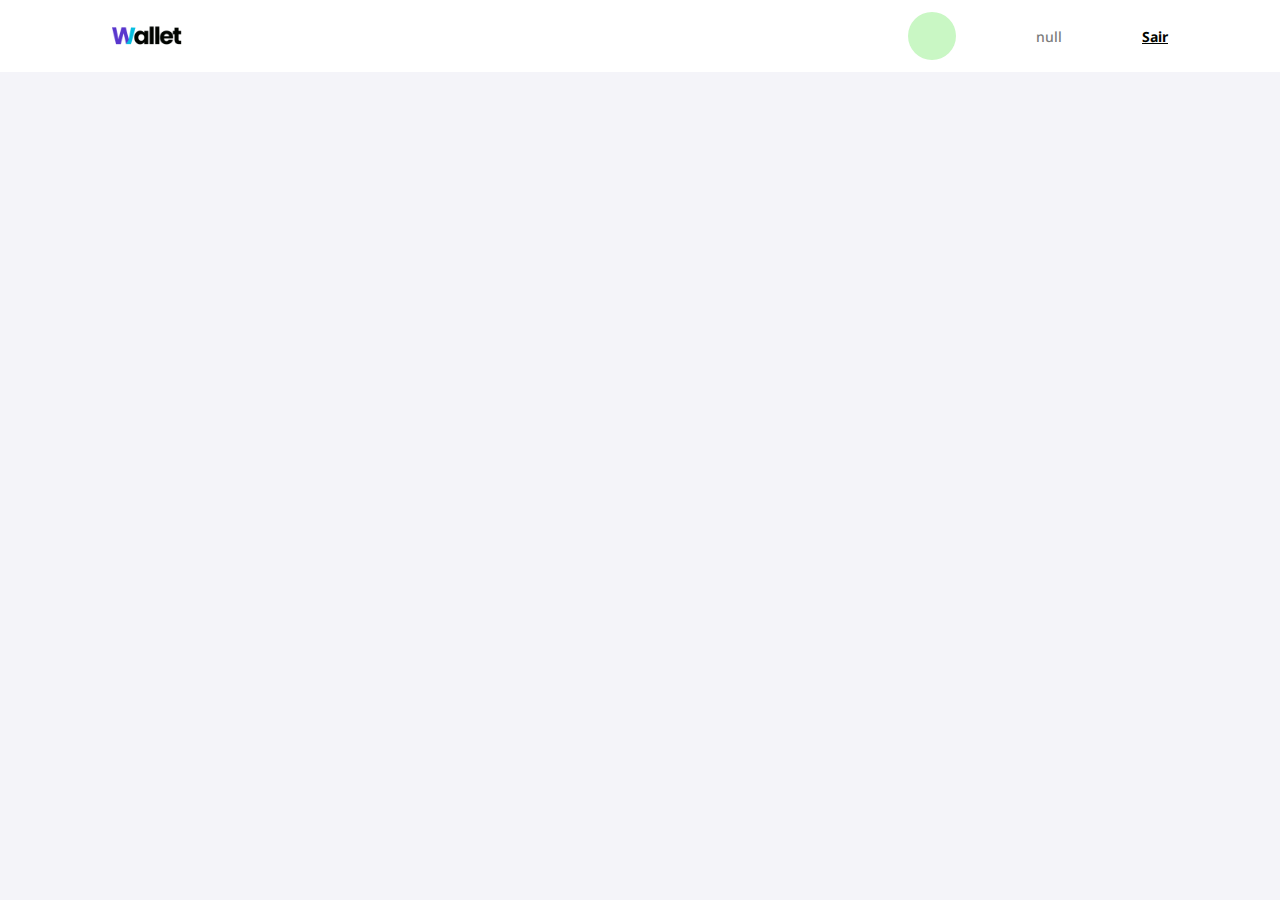
==== src/pages/home/index.html @ e76b7ca9 "add link navbar js" ====
<!DOCTYPE html>
<html lang="en">
<head>
    <meta charset="UTF-8">
    <meta name="viewport" content="width=device-width, initial-scale=1.0">
    <title>Wallet App Home</title>
    <link rel="stylesheet" href="../../../style.css">
    <link rel="stylesheet" href="style.css">
    <script src="index.js"></script>
</head>
<body>
    <div class="home-content-container">
        <div class="navbar">
            <img class="logo-navbar" src="../../img/logo.png" alt="">
            <div 
            id="navbar-user-container" class="navbar-user-container">
                <div 
                id="navbar-user-avatar" 
                class="navbar-user-avatar">
            
                </div>
            
            </div>
        </div>
        <h1>Home</h1>
    </div>
    
</body>
</html>
---- style.css ----
@import url('https://fonts.googleapis.com/css2?family=Noto+Sans:ital,wght@0,100;0,200;0,300;0,400;0,500;0,600;0,700;0,800;0,900;1,100;1,200;1,300;1,400;1,500;1,600;1,700;1,800;1,900&display=swap');

:root {
    --purple-color: #5936cd;
    --white-color: #f4f4f9;
}


body {
    padding: 0px;
    margin: 0px;
    font-family: 'Noto Sans', sans-serif;
    color: #010400;
}

h1 {
    font-size: 40px;
    font-weight: bolder;
    margin: 0px;
    padding: 0px;
}

h2 {
    font-size: 24px;
    font-weight: bold;
    margin: 0px;
    padding: 0px;
}

h3 {
    font-size: 18px;
    font-weight: bold;
    margin: 0px;
    padding: 0px;
}

h4 {
    font-size: 16px;
    font-weight: 700;
    color: #7c7c7c;
    margin: 0px;
    padding: 0px;
}

p {
    font-size: 14px;
    font-weight: 500;
    color: #7c7c7c;
    margin: 0px;
    padding: 0px;
}

label {
    font-size: 14px;
    font-weight: 500;
    width: 100%;
    margin: 0px;
    padding: 0px;
}

a {
    font-size: 14px;
    font-weight: 700;
    text-decoration: underline;
}

button {
    color: var(--white-color);
    background-color: var(--purple-color);
    height: 56px;
    width: 432px;
    border-radius: 12px;
    font-weight: bold;
    font-size: 16px;
    text-align: center;
    border: 2px solid var(--purple-color);
    cursor: pointer;
}

button:hover {
    background-color: #4d28c9;
}

button.small {
    background-color: var(--white-color);
    color: #010400;
    font-size: 14px;
    border-radius: 8px;
    width: 90px;
    height: 36px;
}

input {
    background-color: var(--white-color);
    width: 100%;
    height: 48px;
    border: 2px solid #06bee1;
    border-radius: 8px;
    color: #010400;
    font-size: 16px;
    padding: 6px;
    box-sizing: border-box;
}

.full-width {
    width: 100%;
}

.text-center {
    text-align: center;
}

.text-left {
    text-align: left;
}

.mt {
    margin-top: 16px;
}

.mt.larger {
    margin-top: 32px;
}

.mt.large {
    margin-top: 24px;
}

.mt.small {
    margin-top: 12px;
}

.mt.smaller {
    margin-top: 6px;
}

.logo {
    width: 88px;
    height: auto;
}

.auth-container {
    width: 100vw;
    height: 100vh;
    display: flex;
    align-items: center;
    justify-content: center;
    background-color: var(--purple-color);
}

.auth-content {
    display: flex;
    /* flex-direction: column; */
    align-items: center;
    justify-content: center;
    width: 480px;
    height: auto;
    min-height: 440px;
    border-radius: 24px;
    background-color: var(--white-color);
}

.auth-content-container {
    display: flex;
    flex-direction: column;
    align-items: center;
    justify-content: center;
    width: 100%;
    height: 100%;
    padding: 24px;
}
---- src/pages/home/style.css ----
.home-content-container {
    display: flex;
    flex-direction: column;
    align-items: flex-start;
    justify-content: flex-start;
    width: 100vw;
    height: 100vh;
    background-color: #f4f4f9;
}

.navbar {
    display: flex;
    flex-direction: row;
    align-items: center;
    justify-content: space-between;
    width: 100vw;
    height: 72px;
    background-color: #ffffff;
    position: fixed;
    top: 0px;
    left: 0px;
    right: 0px;
    padding: 24px 112px;
    box-sizing: border-box;
}

.logo-navbar {
    height: 24px;
    width: auto;
}

.navbar-user-container {
    display: flex;
    flex-direction: row;
    align-items: center;
    justify-content: space-between;
    width: 260px;
    height: 100%;
}

.navbar-user-avatar {
    display: flex;
    align-items: center;
    justify-content: center;
    height: 48px;
    width: 48px;
    border-radius: 24px;
    background-color: #c9f7c4;
}
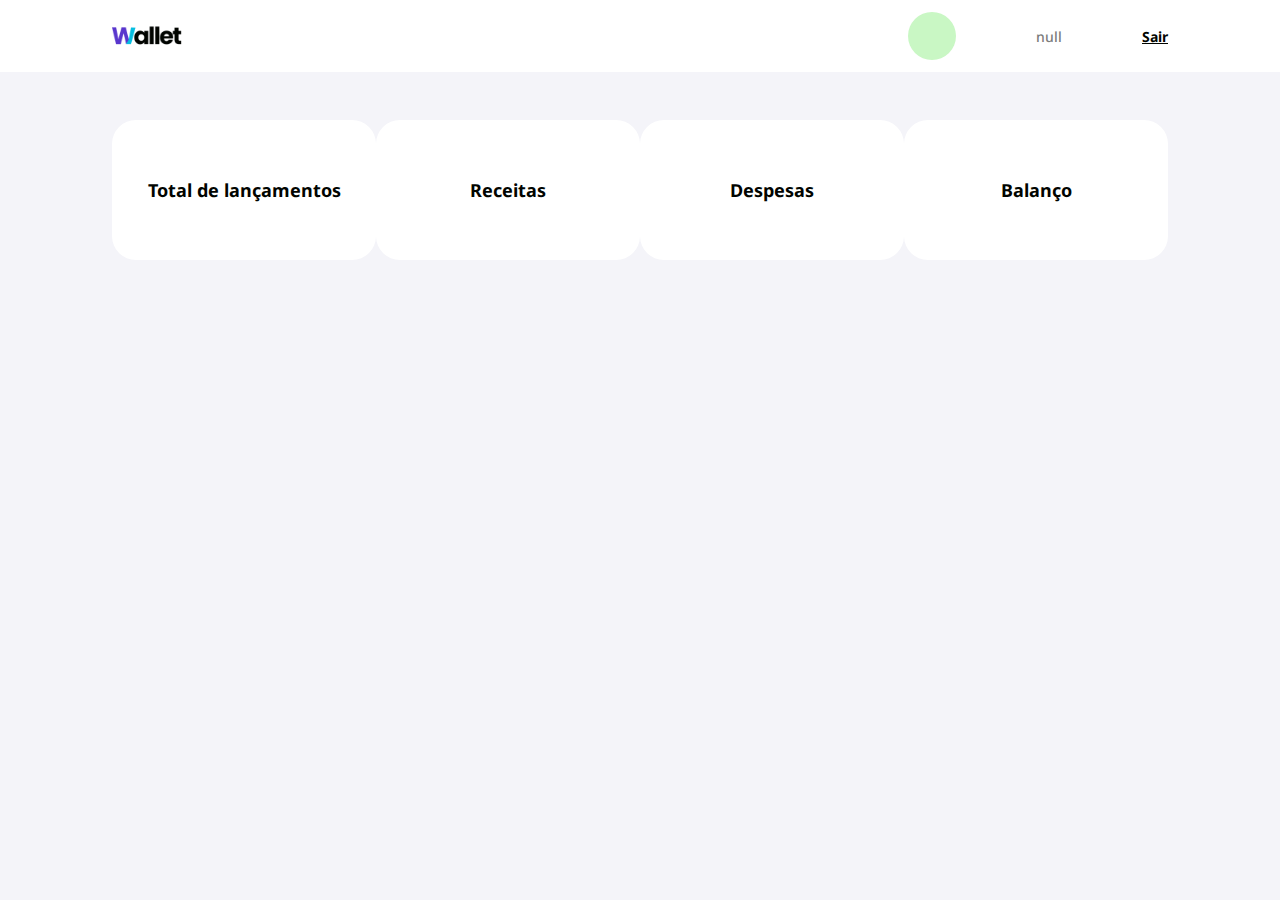
==== commit a2e67e6b: "js to home page" ====
--- a/src/pages/home/index.html
+++ b/src/pages/home/index.html
@@ -11,18 +11,34 @@
 <body>
     <div class="home-content-container">
         <div class="navbar">
-            <img class="logo-navbar" src="../../img/logo.png" alt="">
+            <img 
+                class="logo-navbar" 
+                src="../../img/logo.png" 
+                alt="">
             <div 
-            id="navbar-user-container" class="navbar-user-container">
-                <div 
-                id="navbar-user-avatar" 
-                class="navbar-user-avatar">
-            
-                </div>
-            
+                id="navbar-user-container" 
+                class="navbar-user-container">
+                    <div 
+                        id="navbar-user-avatar" 
+                        class="navbar-user-avatar">
+                    </div>
             </div>
         </div>
-        <h1>Home</h1>
+        <div class="finance-card-container">
+            <div id="finance-card-1" class="finance-card">
+                <h3>Total de lançamentos</h3>
+            </div>
+            <div id="finance-card-2" class="finance-card">
+                <h3>Receitas</h3>
+            </div>
+            <div id="finance-card-3" class="finance-card">
+                <h3>Despesas</h3>
+            </div>
+            <div id="finance-card-4" class="finance-card">
+                <h3>Balanço</h3>
+            </div>
+        </div>
+
     </div>
     
 </body>
--- a/src/pages/home/style.css
+++ b/src/pages/home/style.css
@@ -17,10 +17,10 @@
     width: 100vw;
     height: 72px;
     background-color: #ffffff;
-    position: fixed;
+    /* position: fixed;
     top: 0px;
     left: 0px;
-    right: 0px;
+    right: 0px; */
     padding: 24px 112px;
     box-sizing: border-box;
 }
@@ -47,4 +47,25 @@
     width: 48px;
     border-radius: 24px;
     background-color: #c9f7c4;
+}
+
+.finance-card-container {
+    display: flex;
+    width: 100%;
+    flex-direction: row;
+    align-items: center;
+    justify-content: space-between;
+    padding: 48px 112px;
+    box-sizing: border-box;
+}
+
+.finance-card {
+    display: flex;
+    flex-direction: column;
+    align-items: center;
+    justify-content: center;
+    width: 280px;
+    height: 140px;
+    border-radius: 24px;
+    background-color: #ffffff;
 }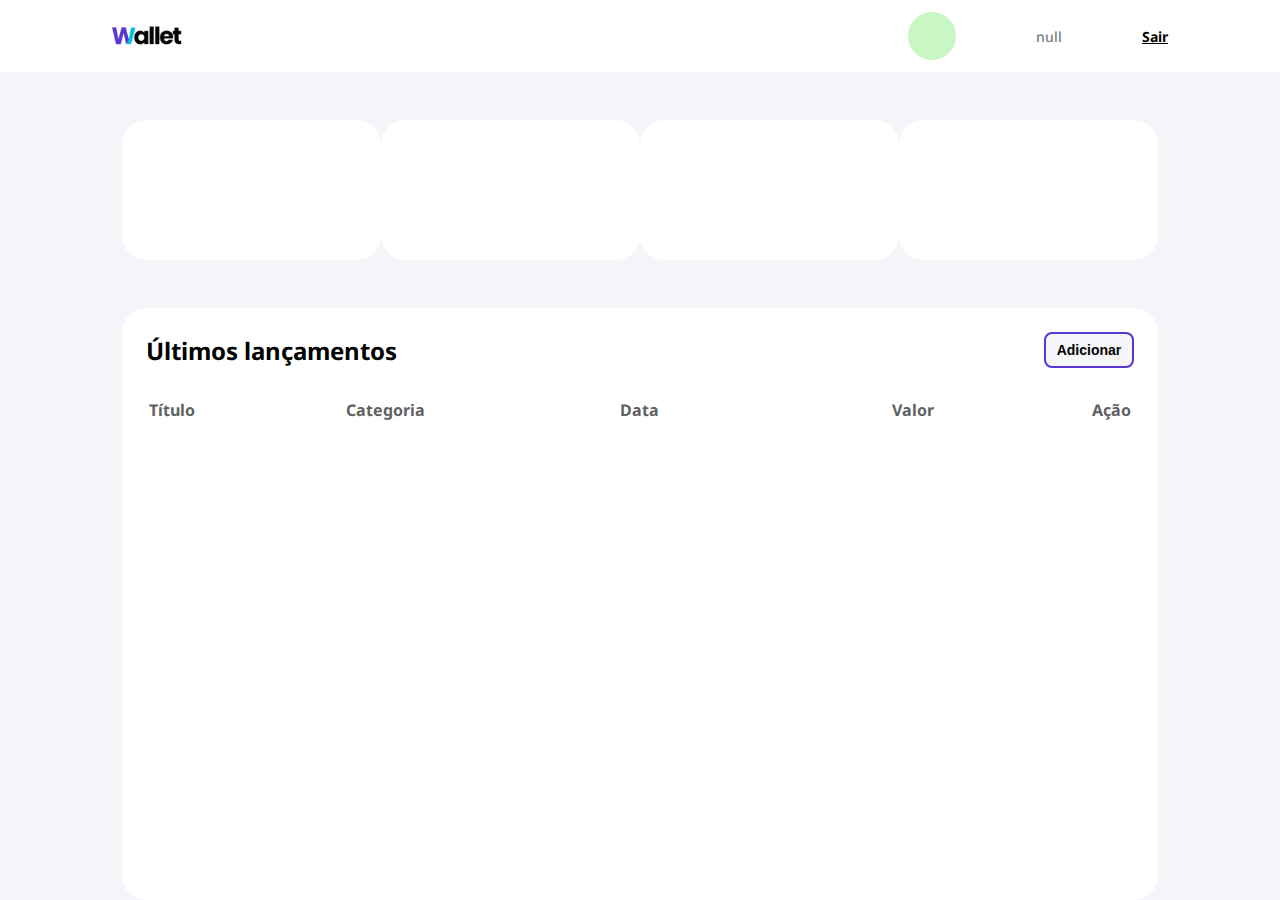
==== commit 7ed34bd4: "fix table" ====
--- a/src/pages/home/index.html
+++ b/src/pages/home/index.html
@@ -26,19 +26,93 @@
         </div>
         <div class="finance-card-container">
             <div id="finance-card-1" class="finance-card">
-                <h3>Total de lançamentos</h3>
+                <!-- <h3>Total de lançamentos</h3> -->
             </div>
             <div id="finance-card-2" class="finance-card">
-                <h3>Receitas</h3>
+                <!-- <h3>Receitas</h3> -->
             </div>
             <div id="finance-card-3" class="finance-card">
-                <h3>Despesas</h3>
+                <!-- <h3>Despesas</h3> -->
             </div>
             <div id="finance-card-4" class="finance-card">
-                <h3>Balanço</h3>
+                <!-- <h3>Balanço</h3> -->
             </div>
         </div>
 
+        <div class="table-container">
+            <div class="table-content-container">
+                <div class="table-content-header">
+                    <h2>Últimos lançamentos</h2>
+                    <button onclick="onOpenModal()" class="small">Adicionar</button>
+                </div>
+                <table id="finances-table">
+                    <tr>
+                        <th class="left">Título</th>
+                        <th class="left">Categoria</th>
+                        <th>Data</th>
+                        <th class="right">Valor</th>
+                        <th class="right">Ação</th>
+                    </tr>
+                    <!-- <tr>
+                        <td class="left">teste</td>
+                        <td class="left">teste</td>
+                        <td>teste</td>
+                        <td class="right">teste</td>
+                        <td class="right">teste</td>
+                    </tr> -->
+
+                </table>
+            </div>
+        </div>
+    </div>
+    <div id="modal" class="modal-background">
+        <div class="modal-content">
+            <div class="modal-content-header">
+                <h3>Adicionar Lançamento</h3>
+                <button onclick="onCloseModal()" class="small">Fechar</button>
+            </div>
+            <form id="form-finance-release" class="mt">
+                <label class="mt" for="input-title">Título:</label>
+                <input 
+                    class="mt smaller" 
+                    id="input-title" 
+                    placeholder="Ex: Conta de energia" 
+                    name="input-title"
+                    type="text"
+                    required
+                />
+                <label class="mt" for="input-value">Valor:</label>
+                <input 
+                    class="mt smaller" 
+                    id="input-value" 
+                    placeholder="R$0,00 (Use valores negativos para uma despesa.)" 
+                    name="input-value"
+                    type="number"
+                    step="any"
+                    required
+                />
+                <label class="mt" for="input-date">Data:</label>
+                <input 
+                    class="mt smaller" 
+                    id="input-date" 
+                    placeholder="DD/MM/AAAA" 
+                    name="input-date"
+                    type="date"
+                    required
+                />
+                <label class="mt" for="input-category">Categoria:</label>
+                <select 
+                    class="mt smaller" 
+                    id="input-category" 
+                    name="input-category"
+                    required >
+                    <!-- <option>Selecionar categoria</option> -->
+                </select>
+                
+                <button type="submit" class="full-width mt large">Adicionar</button>
+            </form>
+            
+        </div>
     </div>
     
 </body>
--- a/style.css
+++ b/style.css
@@ -91,11 +91,26 @@
 }
 
 input {
-    background-color: var(--white-color);
     width: 100%;
     height: 48px;
     border: 2px solid #06bee1;
     border-radius: 8px;
+    background-color: transparent;
+    font-weight: 400;
+    color: #010400;
+    font-size: 16px;
+    padding: 6px;
+    box-sizing: border-box;
+    margin-bottom: 12px;
+}
+
+select {
+    width: 100%;
+    height: 48px;
+    border: 2px solid #06bee1;
+    border-radius: 8px;
+    background-color: transparent;
+    font-weight: 400;
     color: #010400;
     font-size: 16px;
     padding: 6px;
--- a/src/pages/home/style.css
+++ b/src/pages/home/style.css
@@ -5,7 +5,8 @@
     align-items: flex-start;
     justify-content: flex-start;
     width: 100vw;
-    height: 100vh;
+    height: auto;
+    min-height: 100vh;
     background-color: #f4f4f9;
 }
 
@@ -55,7 +56,7 @@
     flex-direction: row;
     align-items: center;
     justify-content: space-between;
-    padding: 48px 112px;
+    padding: 48px 122px;
     box-sizing: border-box;
 }
 
@@ -68,4 +69,103 @@
     height: 140px;
     border-radius: 24px;
     background-color: #ffffff;
+}
+
+.table-container {
+    display: flex;
+    width: 100%;
+    flex-direction: column;
+    align-items: flex-start;
+    justify-content: flex-start;
+    padding: 0px 122px;
+    box-sizing: border-box;
+}
+
+.table-content-container {
+    display: flex;
+    width: 100%;
+    flex-direction: column;
+    align-items: flex-start;
+    justify-content: flex-start;
+    background-color: #ffffff;
+    border-radius: 24px;
+    height: 592px;
+    padding: 24px;
+    box-sizing: border-box;
+}
+
+.table-content-header {
+    display: flex;
+    width: 100%;
+    flex-direction: row;
+    align-items: center;
+    justify-content: space-between;
+    padding-bottom: 24px;
+    box-sizing: border-box;
+}
+
+table {
+    width: 100%;
+}
+
+th {
+    text-align: center;
+    color: #616161;
+    width: 20%;
+}
+
+tr {
+    height: 32px;
+}
+
+th.right {
+    text-align: right;
+}
+
+th.left {
+    text-align: left;
+}
+
+td {
+    text-align: center;
+    color: #7c7c7c;
+    width: 20%;
+}
+
+td.right {
+    text-align: right;
+}
+
+td.left {
+    text-align: left;
+}
+
+.modal-background {
+    display: none;
+    flex-direction: column;
+    align-items: flex-end;
+    position: fixed;
+    top: 0;
+    left: 0;
+    bottom: 0;
+    right: 0;
+    width: 100vw;
+    height: 100vh;
+    background-color: rgba(1, 4,0, 0.2);
+    
+}
+
+.modal-content {
+    height: 100%;
+    width: 480px;
+    background-color: #f4f4f9;
+    padding: 24px;
+    box-sizing: border-box;
+}
+.modal-content-header {
+    display: flex;
+    flex-direction: row;
+    justify-content: space-between;
+    align-items: center;
+    width: 100%;
 }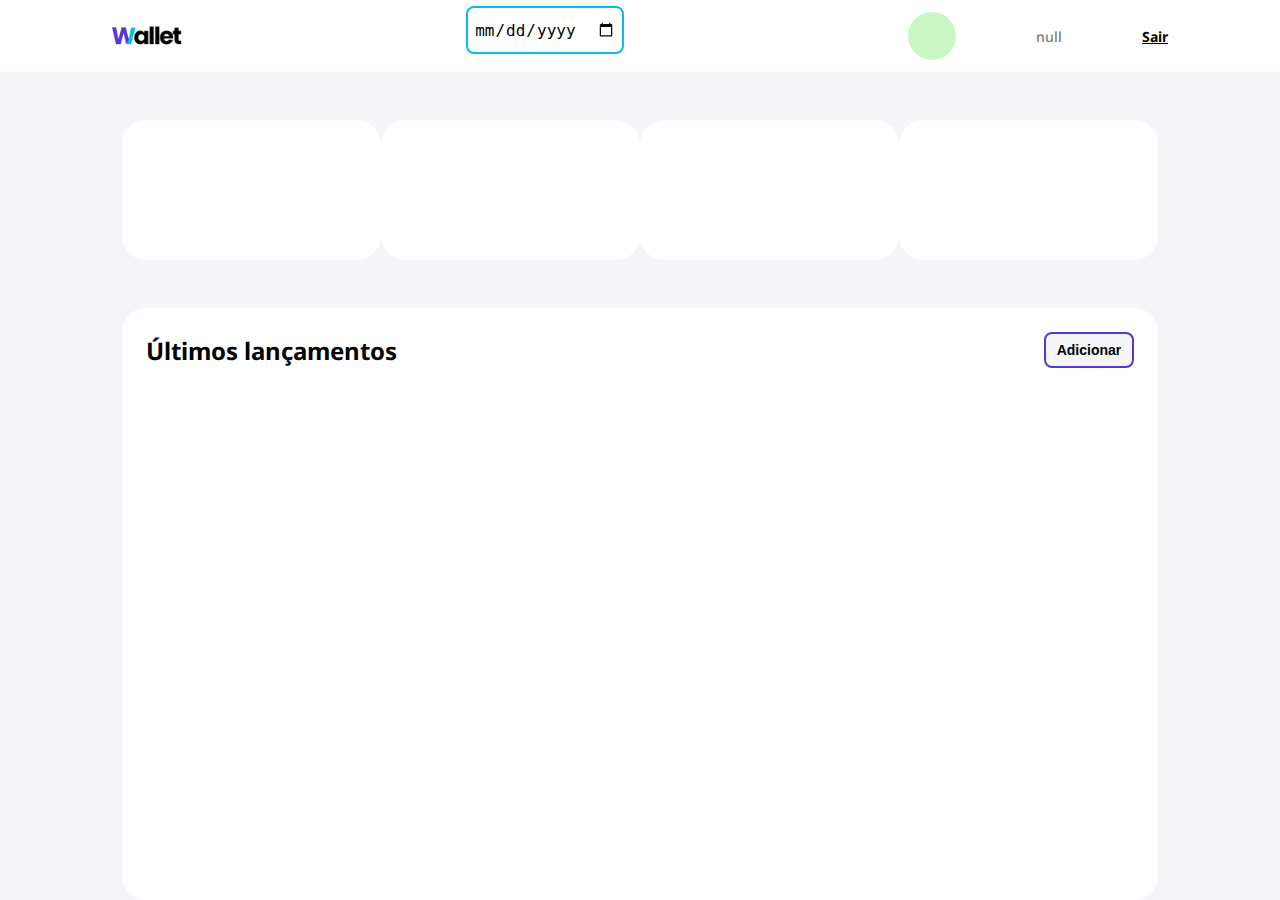
==== commit a6f6ffe2: "feat: first readme version" ====
--- a/src/pages/home/index.html
+++ b/src/pages/home/index.html
@@ -1,5 +1,5 @@
 <!DOCTYPE html>
-<html lang="en">
+<html lang="pt-br">
 <head>
     <meta charset="UTF-8">
     <meta name="viewport" content="width=device-width, initial-scale=1.0">
@@ -15,6 +15,14 @@
                 class="logo-navbar" 
                 src="../../img/logo.png" 
                 alt="">
+
+            <div class="navbar-calendar-container">
+                <input 
+                    type="date"
+                    id="select-date"
+                    class="input-calendar"
+                />
+            </div>
             <div 
                 id="navbar-user-container" 
                 class="navbar-user-container">
@@ -23,6 +31,7 @@
                         class="navbar-user-avatar">
                     </div>
             </div>
+            
         </div>
         <div class="finance-card-container">
             <div id="finance-card-1" class="finance-card">
@@ -46,13 +55,13 @@
                     <button onclick="onOpenModal()" class="small">Adicionar</button>
                 </div>
                 <table id="finances-table">
-                    <tr>
+                    <!-- <tr>
                         <th class="left">Título</th>
                         <th class="left">Categoria</th>
                         <th>Data</th>
                         <th class="right">Valor</th>
                         <th class="right">Ação</th>
-                    </tr>
+                    </tr> -->
                     <!-- <tr>
                         <td class="left">teste</td>
                         <td class="left">teste</td>
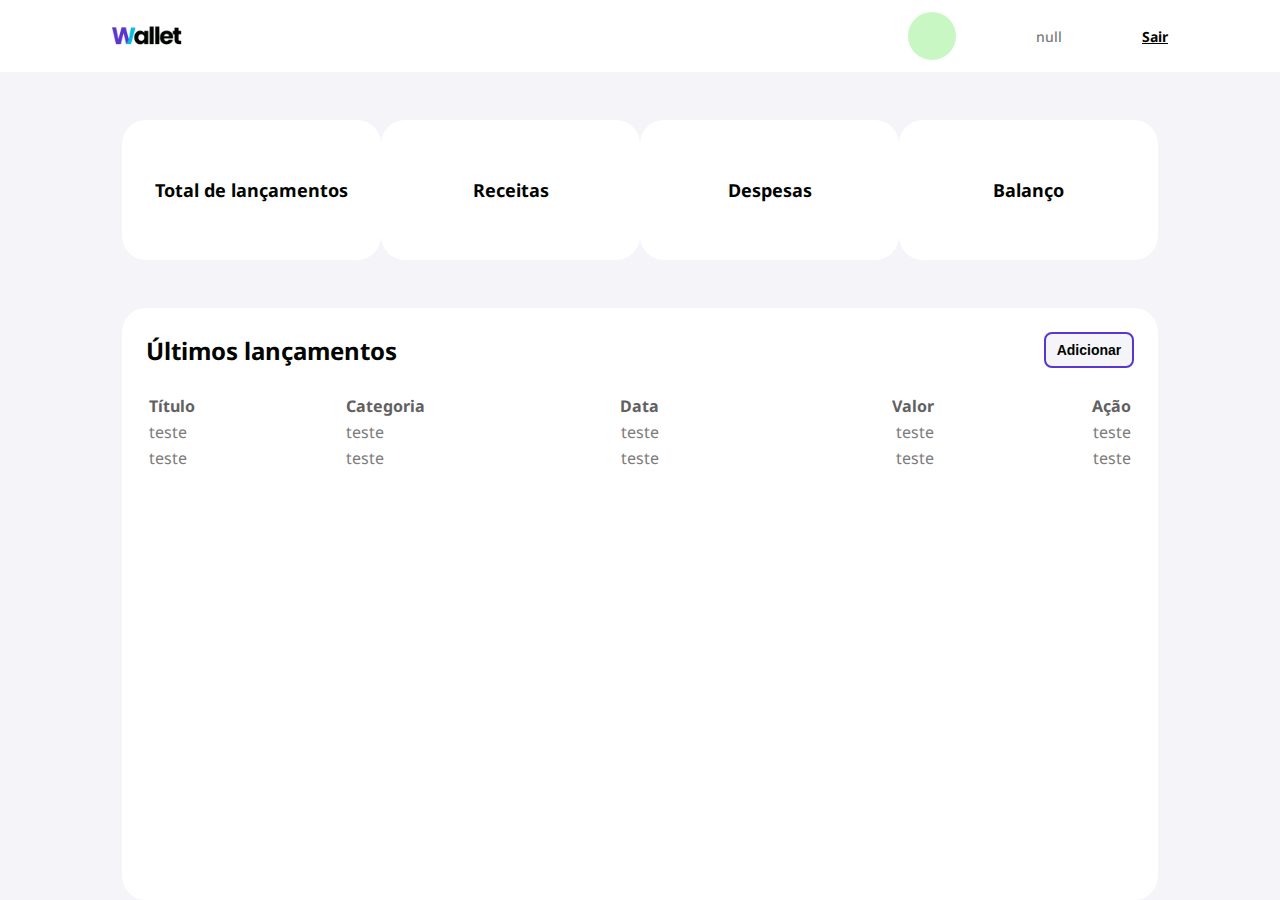
==== commit 4fefa7f6: "feat: implement layout" ====
--- a/src/pages/home/index.html
+++ b/src/pages/home/index.html
@@ -1,5 +1,5 @@
 <!DOCTYPE html>
-<html lang="pt-br">
+<html lang="en">
 <head>
     <meta charset="UTF-8">
     <meta name="viewport" content="width=device-width, initial-scale=1.0">
@@ -15,14 +15,6 @@
                 class="logo-navbar" 
                 src="../../img/logo.png" 
                 alt="">
-
-            <div class="navbar-calendar-container">
-                <input 
-                    type="date"
-                    id="select-date"
-                    class="input-calendar"
-                />
-            </div>
             <div 
                 id="navbar-user-container" 
                 class="navbar-user-container">
@@ -31,20 +23,19 @@
                         class="navbar-user-avatar">
                     </div>
             </div>
-            
         </div>
         <div class="finance-card-container">
             <div id="finance-card-1" class="finance-card">
-                <!-- <h3>Total de lançamentos</h3> -->
+                <h3>Total de lançamentos</h3>
             </div>
             <div id="finance-card-2" class="finance-card">
-                <!-- <h3>Receitas</h3> -->
+                <h3>Receitas</h3>
             </div>
             <div id="finance-card-3" class="finance-card">
-                <!-- <h3>Despesas</h3> -->
+                <h3>Despesas</h3>
             </div>
             <div id="finance-card-4" class="finance-card">
-                <!-- <h3>Balanço</h3> -->
+                <h3>Balanço</h3>
             </div>
         </div>
 
@@ -52,75 +43,32 @@
             <div class="table-content-container">
                 <div class="table-content-header">
                     <h2>Últimos lançamentos</h2>
-                    <button onclick="onOpenModal()" class="small">Adicionar</button>
+                    <button class="small">Adicionar</button>
                 </div>
-                <table id="finances-table">
-                    <!-- <tr>
+                <table>
+                    <tr>
                         <th class="left">Título</th>
                         <th class="left">Categoria</th>
                         <th>Data</th>
                         <th class="right">Valor</th>
                         <th class="right">Ação</th>
-                    </tr> -->
-                    <!-- <tr>
+                    </tr>
+                    <tr>
                         <td class="left">teste</td>
                         <td class="left">teste</td>
                         <td>teste</td>
                         <td class="right">teste</td>
                         <td class="right">teste</td>
-                    </tr> -->
-
+                    </tr>
+                    <tr>
+                        <td class="left">teste</td>
+                        <td class="left">teste</td>
+                        <td>teste</td>
+                        <td class="right">teste</td>
+                        <td class="right">teste</td>
+                    </tr>
                 </table>
             </div>
-        </div>
-    </div>
-    <div id="modal" class="modal-background">
-        <div class="modal-content">
-            <div class="modal-content-header">
-                <h3>Adicionar Lançamento</h3>
-                <button onclick="onCloseModal()" class="small">Fechar</button>
-            </div>
-            <form id="form-finance-release" class="mt">
-                <label class="mt" for="input-title">Título:</label>
-                <input 
-                    class="mt smaller" 
-                    id="input-title" 
-                    placeholder="Ex: Conta de energia" 
-                    name="input-title"
-                    type="text"
-                    required
-                />
-                <label class="mt" for="input-value">Valor:</label>
-                <input 
-                    class="mt smaller" 
-                    id="input-value" 
-                    placeholder="R$0,00 (Use valores negativos para uma despesa.)" 
-                    name="input-value"
-                    type="number"
-                    step="any"
-                    required
-                />
-                <label class="mt" for="input-date">Data:</label>
-                <input 
-                    class="mt smaller" 
-                    id="input-date" 
-                    placeholder="DD/MM/AAAA" 
-                    name="input-date"
-                    type="date"
-                    required
-                />
-                <label class="mt" for="input-category">Categoria:</label>
-                <select 
-                    class="mt smaller" 
-                    id="input-category" 
-                    name="input-category"
-                    required >
-                    <!-- <option>Selecionar categoria</option> -->
-                </select>
-                
-                <button type="submit" class="full-width mt large">Adicionar</button>
-            </form>
-            
         </div>
     </div>
     
--- a/style.css
+++ b/style.css
@@ -74,11 +74,6 @@
     font-size: 16px;
     text-align: center;
     border: 2px solid var(--purple-color);
-    cursor: pointer;
-}
-
-button:hover {
-    background-color: #4d28c9;
 }
 
 button.small {
@@ -91,26 +86,11 @@
 }
 
 input {
+    background-color: var(--white-color);
     width: 100%;
     height: 48px;
     border: 2px solid #06bee1;
     border-radius: 8px;
-    background-color: transparent;
-    font-weight: 400;
-    color: #010400;
-    font-size: 16px;
-    padding: 6px;
-    box-sizing: border-box;
-    margin-bottom: 12px;
-}
-
-select {
-    width: 100%;
-    height: 48px;
-    border: 2px solid #06bee1;
-    border-radius: 8px;
-    background-color: transparent;
-    font-weight: 400;
     color: #010400;
     font-size: 16px;
     padding: 6px;
--- a/src/pages/home/style.css
+++ b/src/pages/home/style.css
@@ -114,10 +114,6 @@
     width: 20%;
 }
 
-tr {
-    height: 32px;
-}
-
 th.right {
     text-align: right;
 }
@@ -138,34 +134,4 @@
 
 td.left {
     text-align: left;
-}
-
-.modal-background {
-    display: none;
-    flex-direction: column;
-    align-items: flex-end;
-    position: fixed;
-    top: 0;
-    left: 0;
-    bottom: 0;
-    right: 0;
-    width: 100vw;
-    height: 100vh;
-    background-color: rgba(1, 4,0, 0.2);
-    
-}
-
-.modal-content {
-    height: 100%;
-    width: 480px;
-    background-color: #f4f4f9;
-    padding: 24px;
-    box-sizing: border-box;
-}
-.modal-content-header {
-    display: flex;
-    flex-direction: row;
-    justify-content: space-between;
-    align-items: center;
-    width: 100%;
 }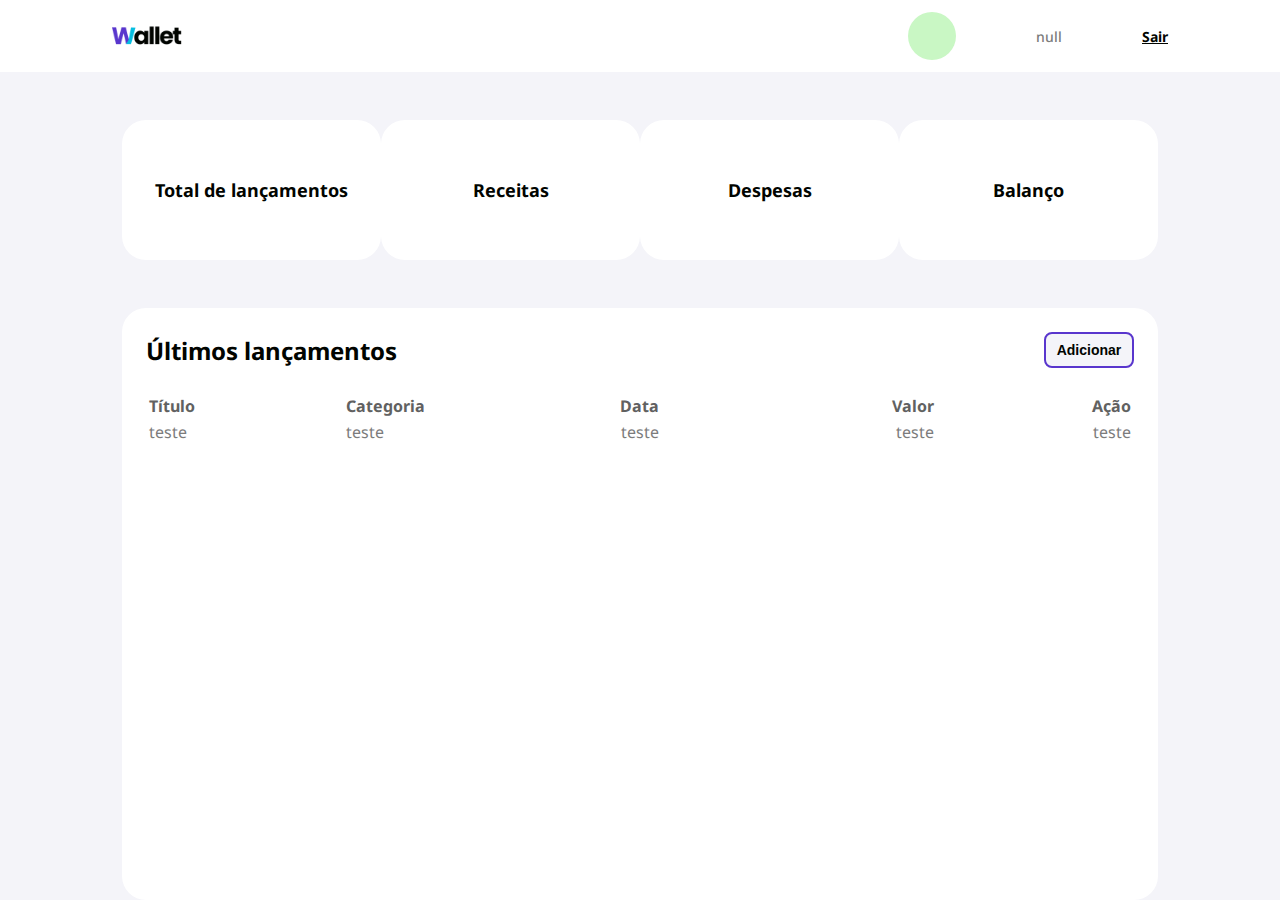
==== commit e22c34ff: "adding modal" ====
--- a/src/pages/home/index.html
+++ b/src/pages/home/index.html
@@ -43,9 +43,9 @@
             <div class="table-content-container">
                 <div class="table-content-header">
                     <h2>Últimos lançamentos</h2>
-                    <button class="small">Adicionar</button>
+                    <button onclick="onOpenModal()" class="small">Adicionar</button>
                 </div>
-                <table>
+                <table id="finances-table">
                     <tr>
                         <th class="left">Título</th>
                         <th class="left">Categoria</th>
@@ -60,15 +60,56 @@
                         <td class="right">teste</td>
                         <td class="right">teste</td>
                     </tr>
-                    <tr>
-                        <td class="left">teste</td>
-                        <td class="left">teste</td>
-                        <td>teste</td>
-                        <td class="right">teste</td>
-                        <td class="right">teste</td>
-                    </tr>
+
                 </table>
             </div>
+        </div>
+    </div>
+    <div id="modal" class="modal-background">
+        <div class="modal-content">
+            <div class="modal-content-header">
+                <h3>Adicionar Lançamento</h3>
+                <button onclick="onCloseModal()" class="small">Fechar</button>
+            </div>
+            <form id="form-register" class="mt">
+                <label class="mt" for="input-title">Título:</label>
+                <input 
+                    class="mt smaller" 
+                    id="input-title" 
+                    placeholder="Ex: Conta de energia" 
+                    name="input-title"
+                    type="text"
+                    required
+                />
+                <label class="mt" for="input-value">Valor:</label>
+                <input 
+                    class="mt smaller" 
+                    id="input-value" 
+                    placeholder="R$0,00 (Use valores negativos para uma despesa.)" 
+                    name="input-value"
+                    type="text"
+                    required
+                />
+                <label class="mt" for="input-date">Data:</label>
+                <input 
+                    class="mt smaller" 
+                    id="input-date" 
+                    placeholder="DD/MM/AAAA" 
+                    name="input-date"
+                    type="date"
+                    required
+                />
+                <label class="mt" for="input-category">Categoria:</label>
+                <select 
+                    class="mt smaller" 
+                    id="input-category" 
+                    name="input-category"
+                    required >
+                </select>
+
+                <button type="submit" class="full-width mt large">Adicionar</button>
+            </form>
+            
         </div>
     </div>
     
--- a/src/pages/home/style.css
+++ b/src/pages/home/style.css
@@ -134,4 +134,34 @@
 
 td.left {
     text-align: left;
+}
+
+.modal-background {
+    display: none;
+    flex-direction: column;
+    align-items: flex-end;
+    position: fixed;
+    top: 0;
+    left: 0;
+    bottom: 0;
+    right: 0;
+    width: 100vw;
+    height: 100vh;
+    background-color: rgba(1, 4,0, 0.2);
+    
+}
+
+.modal-content {
+    height: 100%;
+    width: 480px;
+    background-color: #f4f4f9;
+    padding: 24px;
+    box-sizing: border-box;
+}
+.modal-content-header {
+    display: flex;
+    flex-direction: row;
+    justify-content: space-between;
+    align-items: center;
+    width: 100%;
 }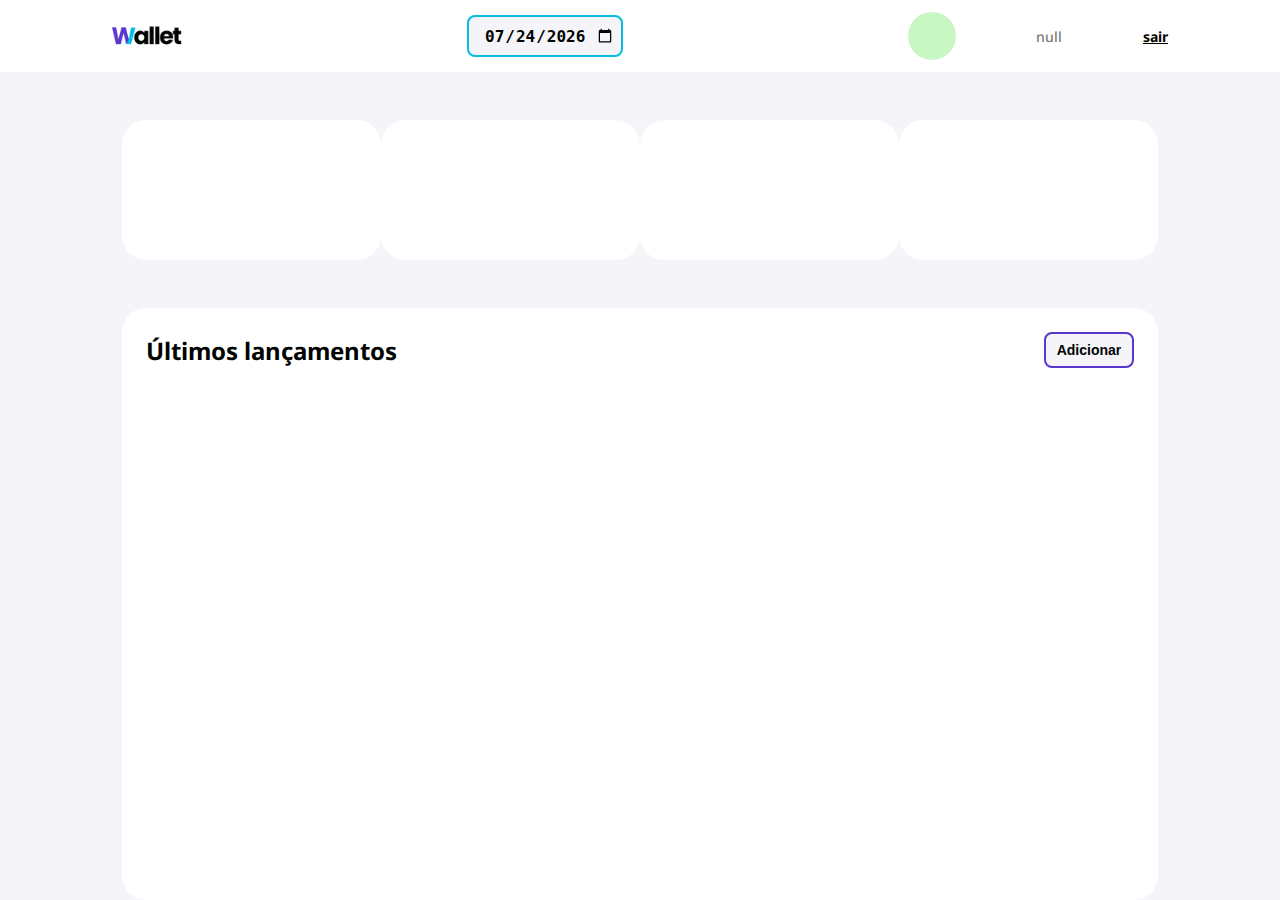
==== commit b6276b75: "feat implement dynamic date and logout" ====
--- a/src/pages/home/index.html
+++ b/src/pages/home/index.html
@@ -15,6 +15,15 @@
                 class="logo-navbar" 
                 src="../../img/logo.png" 
                 alt="">
+
+            <div class="navbar-calendar-container">
+                <input 
+                    type="date"
+                    id="select-date"
+                    class="input-calendar"
+                />
+            </div>
+
             <div 
                 id="navbar-user-container" 
                 class="navbar-user-container">
@@ -23,19 +32,20 @@
                         class="navbar-user-avatar">
                     </div>
             </div>
+            
         </div>
         <div class="finance-card-container">
             <div id="finance-card-1" class="finance-card">
-                <h3>Total de lançamentos</h3>
+                <!-- <h3>Total de lançamentos</h3> -->
             </div>
             <div id="finance-card-2" class="finance-card">
-                <h3>Receitas</h3>
+                <!-- <h3>Receitas</h3> -->
             </div>
             <div id="finance-card-3" class="finance-card">
-                <h3>Despesas</h3>
+                <!-- <h3>Despesas</h3> -->
             </div>
             <div id="finance-card-4" class="finance-card">
-                <h3>Balanço</h3>
+                <!-- <h3>Balanço</h3> -->
             </div>
         </div>
 
@@ -46,20 +56,20 @@
                     <button onclick="onOpenModal()" class="small">Adicionar</button>
                 </div>
                 <table id="finances-table">
-                    <tr>
+                    <!-- <tr>
                         <th class="left">Título</th>
                         <th class="left">Categoria</th>
                         <th>Data</th>
                         <th class="right">Valor</th>
                         <th class="right">Ação</th>
-                    </tr>
-                    <tr>
+                    </tr> -->
+                    <!-- <tr>
                         <td class="left">teste</td>
                         <td class="left">teste</td>
                         <td>teste</td>
                         <td class="right">teste</td>
                         <td class="right">teste</td>
-                    </tr>
+                    </tr> -->
 
                 </table>
             </div>
@@ -71,7 +81,7 @@
                 <h3>Adicionar Lançamento</h3>
                 <button onclick="onCloseModal()" class="small">Fechar</button>
             </div>
-            <form id="form-register" class="mt">
+            <form id="form-finance-release" class="mt">
                 <label class="mt" for="input-title">Título:</label>
                 <input 
                     class="mt smaller" 
@@ -87,7 +97,8 @@
                     id="input-value" 
                     placeholder="R$0,00 (Use valores negativos para uma despesa.)" 
                     name="input-value"
-                    type="text"
+                    type="number"
+                    step="any"
                     required
                 />
                 <label class="mt" for="input-date">Data:</label>
@@ -105,8 +116,9 @@
                     id="input-category" 
                     name="input-category"
                     required >
+                    <!-- <option>Selecionar categoria</option> -->
                 </select>
-
+                
                 <button type="submit" class="full-width mt large">Adicionar</button>
             </form>
             
--- a/src/pages/home/style.css
+++ b/src/pages/home/style.css
@@ -29,6 +29,23 @@
 .logo-navbar {
     height: 24px;
     width: auto;
+}
+
+.navbar-calendar-container {
+    display: flex;
+    flex-direction: row;
+    align-items: center;
+    justify-content: center;
+    width: 260px;
+}
+
+.input-calendar {
+    width: 156px;
+    height: 42px;
+    text-align: center;
+    font-size: 16px;
+    font-weight: bold;
+
 }
 
 .navbar-user-container {
@@ -114,6 +131,10 @@
     width: 20%;
 }
 
+tr {
+    height: 32px;
+}
+
 th.right {
     text-align: right;
 }
